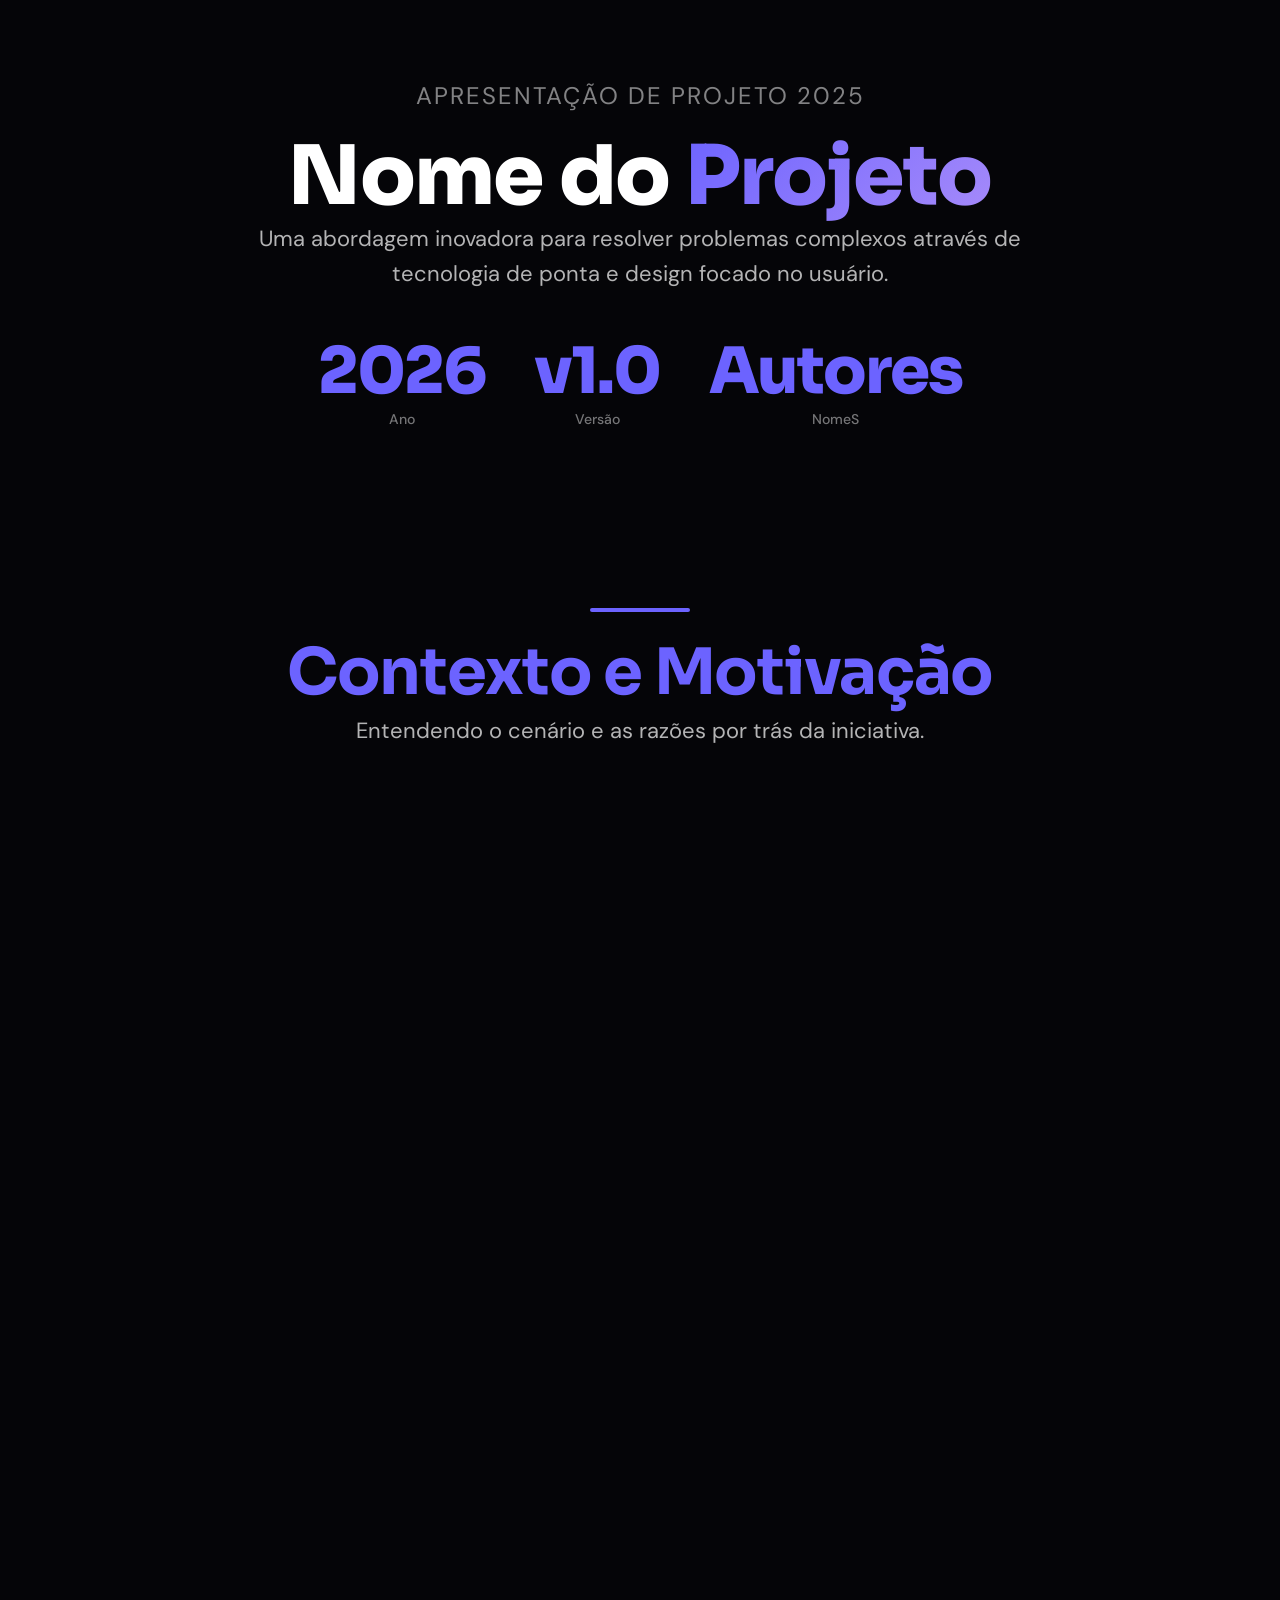
==== bus-tracker-bh/docs/apresentacao.html @ e1074e04 "Create presentation.html for 2025 project Add a presentation HTML file for the 2025 project, includi" ====
<!DOCTYPE html>
<html lang="pt-PT">
<head>
    <meta charset="UTF-8">
    <meta name="viewport" content="width=device-width, initial-scale=1.0">
    <title>Apresentação de Projeto 2025</title>
    
    <!-- Fontes -->
    <link rel="preconnect" href="https://fonts.googleapis.com">
    <link rel="preconnect" href="https://fonts.gstatic.com" crossorigin>
    <link href="https://fonts.googleapis.com/css2?family=Sora:wght@400;600;700;800&family=DM+Sans:wght@400;500;600&display=swap" rel="stylesheet">
    
    <!-- Ícones (Substituindo Lucide por FontAwesome para a versão estática) -->
    <link rel="stylesheet" href="https://cdnjs.cloudflare.com/ajax/libs/font-awesome/6.4.0/css/all.min.css">
    
    <!-- Reveal.js CSS -->
    <link rel="stylesheet" href="https://cdnjs.cloudflare.com/ajax/libs/reveal.js/4.3.1/reset.min.css">
    <link rel="stylesheet" href="https://cdnjs.cloudflare.com/ajax/libs/reveal.js/4.3.1/reveal.min.css">

    <style>
        /* ---- RESET E BASE ---- */
        * { box-sizing: border-box; margin: 0; padding: 0; }
        html, body { width: 100%; height: 100%; background: #050508; overflow: hidden; }

        /* ---- REVEAL.JS OVERRIDES ---- */
        .reveal-viewport { background: #050508; }
        .reveal .slides { font-family: 'DM Sans', sans-serif; }
        .reveal h1, .reveal h2, .reveal h3 { font-family: 'Sora', sans-serif; text-transform: none; letter-spacing: -0.02em; margin: 0; }
        .reveal .progress { color: #6c63ff; height: 4px; }
        .reveal .controls { color: #6c63ff; }
        .reveal .slide-number { font-family: 'DM Sans', sans-serif; font-size: 14px; background: transparent; color: rgba(255,255,255,0.5); bottom: 24px; right: 28px; }

        /* ---- SLIDE BASE ---- */
        .slide-base {
            width: 100%; height: 100%; display: flex; flex-direction: column;
            justify-content: center; align-items: flex-start; padding: 80px 100px;
            position: relative; overflow: hidden; text-align: left;
        }
        .slide-base.centered { align-items: center; text-align: center; }

        /* Background overlays */
        .slide-overlay {
            position: absolute; inset: 0; width: 100%; height: 100%;
            background: linear-gradient(135deg, rgba(10,10,15,0.95) 0%, rgba(10,10,15,0.7) 100%);
            z-index: -1;
        }

        /* Formas decorativas */
        .shape-circle { position: absolute; border-radius: 50%; pointer-events: none; }

        /* ---- TIPOGRAFIA ---- */
        .slide-tag {
            display: inline-block; font-family: 'DM Sans', sans-serif; font-size: 13px; font-weight: 600;
            letter-spacing: 0.12em; text-transform: uppercase; color: #6c63ff;
            background: rgba(108, 99, 255, 0.12); border: 1px solid rgba(108, 99, 255, 0.3);
            padding: 6px 16px; border-radius: 100px; margin-bottom: 28px;
        }
        .subtitle { font-size: 24px; color: rgba(255, 255, 255, 0.5); letter-spacing: 2px; text-transform: uppercase; margin-bottom: 20px; }
        .slide-h1 { font-size: clamp(52px, 7vw, 82px); font-weight: 800; line-height: 1.1; color: #ffffff; margin-bottom: 24px; }
        .slide-h2 { font-size: 48px; font-weight: 700; color: #ffffff; margin-bottom: 30px; border-left: 6px solid #6c63ff; padding-left: 20px; }
        .slide-h2.center { border-left: none; padding-left: 0; text-align: center; font-size: 64px; color: #6c63ff; }
        .slide-body { font-size: clamp(18px, 2vw, 22px); font-weight: 400; line-height: 1.6; color: rgba(255, 255, 255, 0.7); max-width: 800px; }
        
        .accent { color: #6c63ff; }
        .accent-alert { color: #ff4d4d; }
        .accent-gradient {
            background: linear-gradient(135deg, #6c63ff 0%, #a78bfa 100%);
            -webkit-background-clip: text; -webkit-text-fill-color: transparent; background-clip: text;
        }

        .slide-divider { width: 100px; height: 4px; background: #6c63ff; border-radius: 2px; margin: 20px auto; }

        /* ---- LAYOUTS ---- */
        .two-col { display: grid; grid-template-columns: 1fr 1fr; gap: 60px; width: 100%; align-items: center; }
        .image-wrapper { width: 100%; height: 400px; border-radius: 12px; overflow: hidden; border: 1px solid rgba(108, 99, 255, 0.2); }
        .image-wrapper img { width: 100%; height: 100%; object-fit: cover; }

        .tiled-content { display: grid; grid-template-columns: repeat(3, 1fr); gap: 30px; width: 100%; margin-top: 20px; }
        .tile { background: rgba(255, 255, 255, 0.05); padding: 40px 30px; border-radius: 16px; border: 1px solid rgba(255, 255, 255, 0.1); transition: 0.3s; }
        .tile-icon { color: #6c63ff; font-size: 40px; margin-bottom: 20px; display: block; }
        .tile h3 { font-size: 24px; margin-bottom: 15px; color: #fff; }

        .highlight-numbers-layout { display: flex; justify-content: space-around; text-align: center; width: 100%; margin-top: 40px; }
        .number-box { flex: 1; }
        .number-box .number { font-family: 'Sora', sans-serif; font-size: 90px; font-weight: 800; color: #6c63ff; line-height: 1; display: block; }
        .number-box .label { font-size: 18px; color: rgba(255, 255, 255, 0.5); text-transform: uppercase; margin-top: 10px; font-weight: 600; display: block; }

        .timeline-layout { display: flex; justify-content: space-between; position: relative; padding-top: 50px; width: 100%; margin-top: 40px; }
        .timeline-line { position: absolute; top: 75px; left: 0; width: 100%; height: 2px; background: rgba(108, 99, 255, 0.3); }
        .timeline-item { flex: 1; text-align: center; position: relative; }
        .timeline-item::before { content: ''; width: 16px; height: 16px; background: #6c63ff; border-radius: 50%; position: absolute; top: 18px; left: 50%; transform: translateX(-50%); z-index: 2; }
        .timeline-item h3 { color: #6c63ff; margin-bottom: 30px; font-size: 22px; }

        .bullet-list { list-style: none; margin-top: 30px; padding: 0; }
        .bullet-list li { position: relative; padding-left: 35px; margin-bottom: 20px; font-size: 20px; color: rgba(255, 255, 255, 0.7); }
        .bullet-list li::before { content: '→'; position: absolute; left: 0; color: #6c63ff; font-weight: bold; }

        .stats-row { display: flex; gap: 48px; margin-top: 48px; }
        .stat-item { display: flex; flex-direction: column; }
        .stat-number { font-family: 'Sora', sans-serif; font-size: clamp(36px, 5vw, 64px); font-weight: 800; letter-spacing: -0.03em; color: #6c63ff; line-height: 1; }
        .stat-label { font-size: clamp(13px, 1.1vw, 15px); color: rgba(255,255,255,0.45); margin-top: 6px; font-weight: 500; }
        
        .cta-pill { margin-top: 40px; display: inline-flex; align-items: center; gap: 10px; background: rgba(108, 99, 255, 0.15); border: 1px solid rgba(108, 99, 255, 0.4); border-radius: 100px; padding: 14px 32px; font-family: 'DM Sans', sans-serif; font-size: 16px; font-weight: 600; color: #a78bfa; }
    </style>
</head>
<body>

    <div class="reveal">
        <div class="slides">

            <!-- SLIDE 1: Capa -->
            <section data-background-image="http://googleusercontent.com/image_collection/image_retrieval/15616357891857481073">
                <div class="slide-overlay"></div>
                <div class="slide-base centered">
                    <p class="subtitle">Apresentação de Projeto 2025</p>
                    <h1 class="slide-h1">
                        Nome do <span class="accent-gradient">Projeto</span>
                    </h1>
                    <p class="slide-body" style="text-align: center;">
                        Uma abordagem inovadora para resolver problemas complexos através de tecnologia de ponta e design focado no usuário.
                    </p>
                    <div class="stats-row">
                        <div class="stat-item">
                            <span class="stat-number">2026</span>
                            <span class="stat-label">Ano</span>
                        </div>
                        <div class="stat-item">
                            <span class="stat-number">v1.0</span>
                            <span class="stat-label">Versão</span>
                        </div>
                        <div class="stat-item">
                            <span class="stat-number">Autores</span>
                            <span class="stat-label">NomeS</span>
                        </div>
                    </div>
                </div>
            </section>

            <!-- SLIDE 2: Título de Seção -->
            <section data-background-color="#0a0a0f">
                <div class="slide-base centered">
                    <div class="slide-divider"></div>
                    <h2 class="slide-h2 center">Contexto e Motivação</h2>
                    <p class="slide-body" style="text-align: center;">
                        Entendendo o cenário e as razões por trás da iniciativa.
                    </p>
                </div>
            </section>

            <!-- SLIDE 3: O Cenário Atual -->
            <section data-background-color="#0a0a0f">
                <div class="slide-base">
                    <h2 class="slide-h2">O Cenário Atual</h2>
                    <div class="two-col">
                        <div>
                            <h3 class="accent" style="font-size: 28px; margin-bottom: 15px;">Mercado e Oportunidade</h3>
                            <p class="slide-body">
                                Descreva o ambiente em que o projeto surgiu. O que motivou a criação? Qual é o mercado ou ambiente inserido?
                            </p>
                            <ul class="bullet-list">
                                <li>Ambiente de alta competitividade</li>
                                <li>Necessidade de agilidade processual</li>
                                <li>Lacunas em soluções existentes</li>
                            </ul>
                        </div>
                        <div class="image-wrapper">
                            <img src="http://googleusercontent.com/image_collection/image_retrieval/17306788345198301083" alt="Cenário de Negócios" />
                        </div>
                    </div>
                </div>
            </section>

            <!-- SLIDE 4: Título de Seção (O Desafio) -->
            <section data-background-color="#0a0a0f">
                <div class="slide-base centered">
                    <div class="slide-divider" style="background: #ff4d4d;"></div>
                    <h2 class="slide-h2 center accent-alert">O Desafio</h2>
                    <p class="slide-body" style="text-align: center;">
                        Identificando as dores e obstáculos que impedem o progresso.
                    </p>
                </div>
            </section>

            <!-- SLIDE 5: Dores -->
            <section data-background-color="#0a0a0f">
                <div class="slide-base">
                    <h2 class="slide-h2">Principais Dores</h2>
                    <div class="tiled-content">
                        <div class="tile">
                            <i class="fa-solid fa-triangle-exclamation tile-icon"></i>
                            <h3>Dor Crítica 01</h3>
                            <p class="slide-body" style="font-size: 16px;">Descreva a primeira dor ou dificuldade que o projeto endereça de forma prioritária.</p>
                        </div>
                        <div class="tile">
                            <i class="fa-solid fa-clock tile-icon"></i>
                            <h3>Dor de Eficiência</h3>
                            <p class="slide-body" style="font-size: 16px;">A segunda dor relevante, focada em tempo ou recursos desperdiçados no processo antigo.</p>
                        </div>
                        <div class="tile">
                            <i class="fa-solid fa-ban tile-icon"></i>
                            <h3>Limitação Operacional</h3>
                            <p class="slide-body" style="font-size: 16px;">Descreva a terceira limitação técnica ou operacional que motivou a nova solução.</p>
                        </div>
                    </div>
                </div>
            </section>

            <!-- SLIDE 6: Solução (Split Screen) -->
            <section data-background-color="#0a0a0f">
                <div class="slide-base" style="padding: 0;">
                    <div class="two-col" style="gap: 0; height: 100%;">
                        <div style="padding: 80px;">
                            <h2 class="slide-h2">Nossa Solução</h2>
                            <h3 class="accent" style="font-size: 28px; margin-bottom: 20px;">Como resolvemos o problema?</h3>
                            <p class="slide-body" style="margin-bottom: 20px;">
                                Apresentamos uma arquitetura robusta que integra as melhores práticas de desenvolvimento para garantir performance e escalabilidade.
                            </p>
                            <p class="slide-body">
                                Nosso foco é na experiência do usuário final, removendo atritos e automatizando fluxos complexos de trabalho.
                            </p>
                        </div>
                        <div style="height: 100%; width: 100%;">
                            <img src="http://googleusercontent.com/image_collection/image_retrieval/15306784694281932939" alt="Inovação Digital" style="width: 100%; height: 100%; object-fit: cover;" />
                        </div>
                    </div>
                </div>
            </section>

            <!-- SLIDE 7: Funcionalidades -->
            <section data-background-color="#0a0a0f">
                <div class="slide-base">
                    <h2 class="slide-h2">Funcionalidades Chave</h2>
                    <div class="tiled-content">
                        <div class="tile">
                            <i class="fa-solid fa-bolt tile-icon"></i>
                            <h3>Performance</h3>
                            <p class="slide-body" style="font-size: 16px;">Processamento em tempo real com baixa latência para decisões rápidas.</p>
                        </div>
                        <div class="tile">
                            <i class="fa-solid fa-shield-halved tile-icon"></i>
                            <h3>Segurança</h3>
                            <p class="slide-body" style="font-size: 16px;">Criptografia de ponta a ponta e conformidade com normas globais.</p>
                        </div>
                        <div class="tile">
                            <i class="fa-solid fa-layer-group tile-icon"></i>
                            <h3>Escalabilidade</h3>
                            <p class="slide-body" style="font-size: 16px;">Infraestrutura pronta para crescer conforme a demanda do negócio.</p>
                        </div>
                    </div>
                </div>
            </section>

            <!-- SLIDE 8: Resultados Título -->
            <section data-background-image="http://googleusercontent.com/image_collection/image_retrieval/1419515291626261271">
                <div class="slide-overlay"></div>
                <div class="slide-base centered">
                    <div class="slide-divider"></div>
                    <h2 class="slide-h2 center">Resultados Alcançados</h2>
                    <p class="slide-body" style="text-align: center;">
                        Impacto real medido após a implementação da solução.
                    </p>
                </div>
            </section>


            <!-- SLIDE 10: Título Roadmap -->
            <section data-background-color="#0a0a0f">
                <div class="slide-base centered">
                    <div class="slide-divider"></div>
                    <h2 class="slide-h2 center">Roadmap Estratégico</h2>
                    <p class="slide-body" style="text-align: center;">
                        Visão de futuro e próximos passos de desenvolvimento.
                    </p>
                </div>
            </section>

            <!-- SLIDE 11: Timeline -->
            <section data-background-color="#0a0a0f">
                <div class="slide-base">
                    <h2 class="slide-h2">Próximos Passos</h2>
                    <div class="timeline-layout">
                        <div class="timeline-line"></div>
                        <div class="timeline-item">
                            <h3>Fase 1</h3>
                            <p class="slide-body" style="font-size: 16px;">Entrega prioritária e validação de MVP.</p>
                        </div>
                        <div class="timeline-item">
                            <h3>Fase 2</h3>
                            <p class="slide-body" style="font-size: 16px;">Segunda melhoria e expansão de recursos.</p>
                        </div>
                        <div class="timeline-item">
                            <h3>Fase 3</h3>
                            <p class="slide-body" style="font-size: 16px;">Funcionalidades futuras e integrações.</p>
                        </div>
                        <div class="timeline-item">
                            <h3>Fase 4</h3>
                            <p class="slide-body" style="font-size: 16px;">Meta de longo prazo e escala global.</p>
                        </div>
                    </div>
                </div>
            </section>

            <!-- SLIDE 12: Encerramento -->
            <section data-background-color="#0a0a0f">
                <div class="slide-base centered">
                    <h2 class="slide-h2 center" style="font-size: 80px; margin-bottom: 20px;">
                        Vamos <span class="accent">Conversar?</span>
                    </h2>
                    <p class="slide-body" style="text-align: center;">
                        Obrigado pela atenção. Aberto a perguntas e colaborações.
                    </p>
                    <div style="display: flex; gap: 30px; margin-top: 40px; color: #6c63ff; font-weight: 600; font-size: 20px;">
                        <div style="display: flex; align-items: center; gap: 10px;">
                            <i class="fa-solid fa-envelope"></i> emaildecadaumdogrupo@assasas
                        </div>
                        <div style="display: flex; align-items: center; gap: 10px;">
                            <i class="fa-solid fa-globe"></i> repdogit
                        </div>
                    </div>
                </div>
            </section>

        </div>
    </div>

    <!-- Reveal.js JS -->
    <script src="https://cdnjs.cloudflare.com/ajax/libs/reveal.js/4.3.1/reveal.min.js"></script>
    <script>
        Reveal.initialize({
            hash: true,
            history: true,
            transition: 'fade',
            transitionSpeed: 'default',
            backgroundTransition: 'fade',
            controls: true,
            controlsTutorial: false,
            progress: true,
            slideNumber: true,
            center: false,
            width: 1280,
            height: 720,
            margin: 0,
            minScale: 0.2,
            maxScale: 2.0
        });
    </script>
</body>
</html>
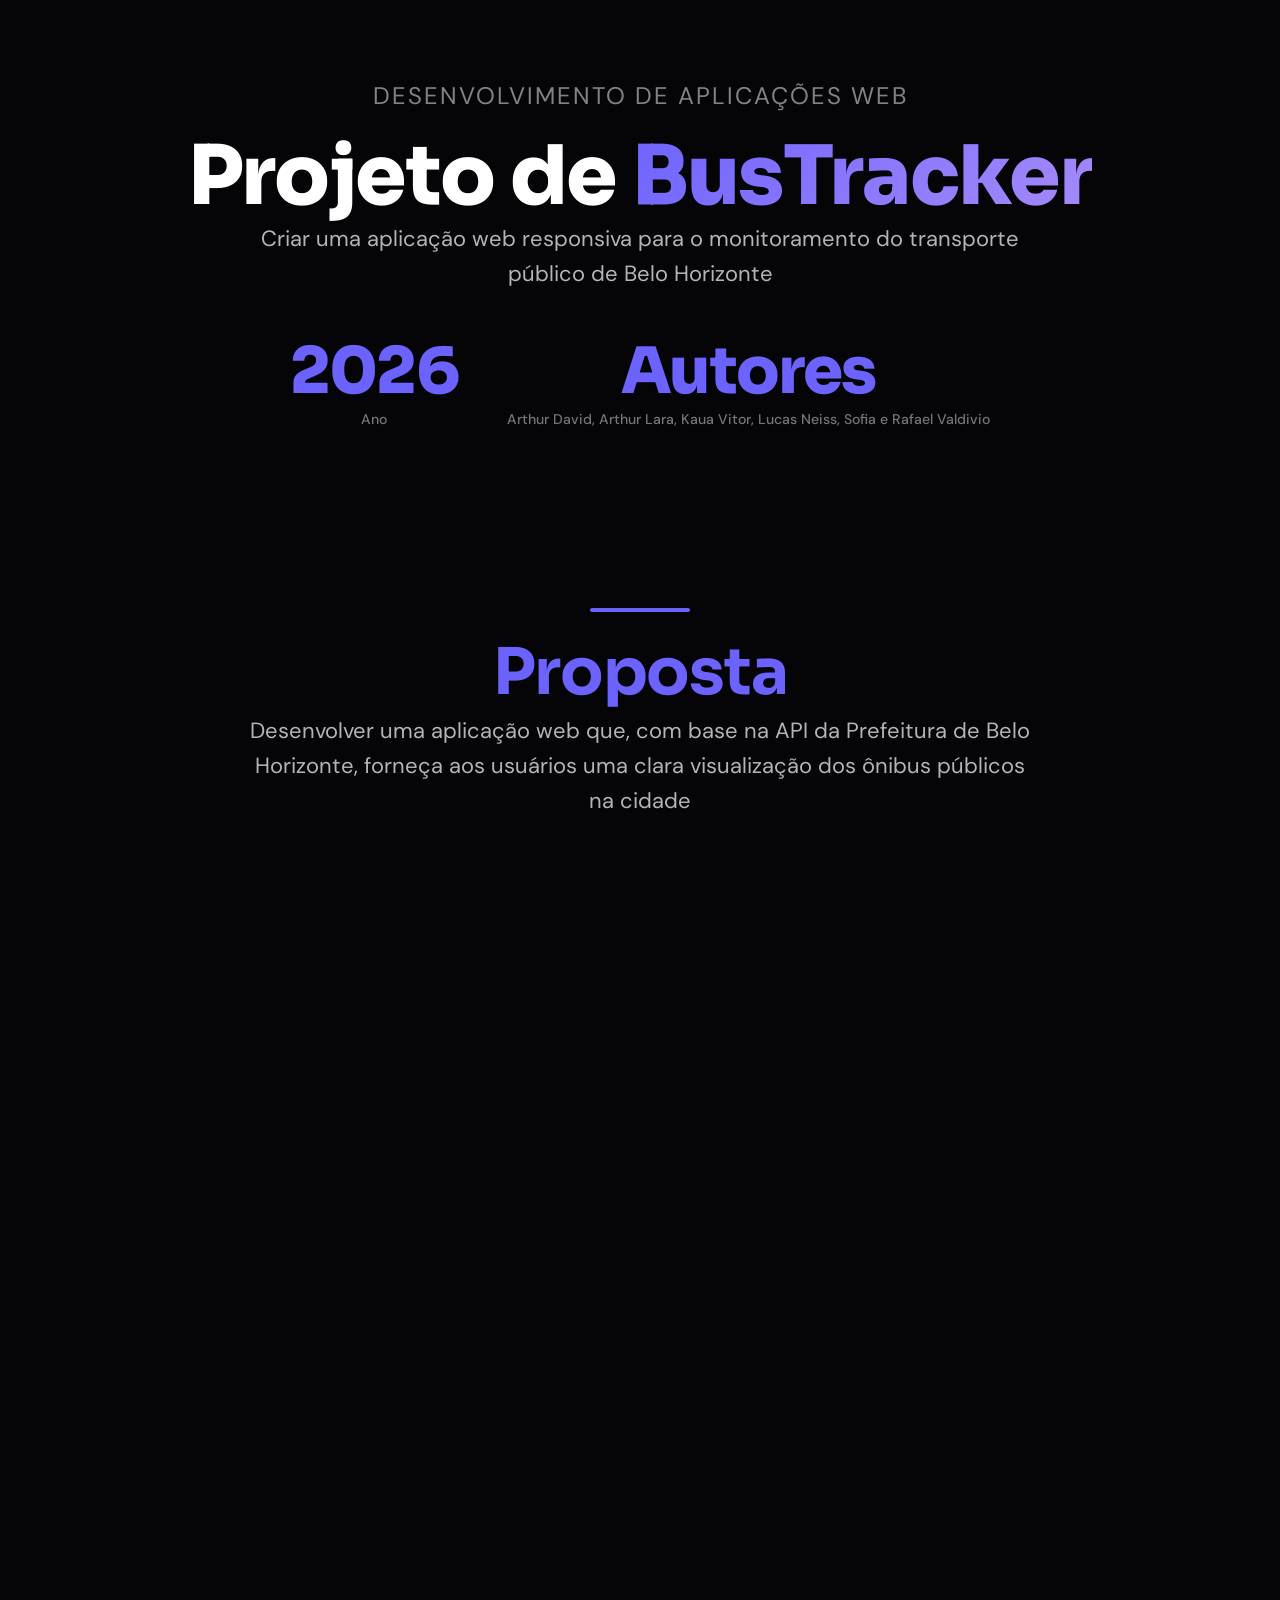
==== commit b78dbc6b: "Adição dos slides em HTML" ====
--- a/bus-tracker-bh/docs/apresentacao.html
+++ b/bus-tracker-bh/docs/apresentacao.html
@@ -112,12 +112,12 @@
             <section data-background-image="http://googleusercontent.com/image_collection/image_retrieval/15616357891857481073">
                 <div class="slide-overlay"></div>
                 <div class="slide-base centered">
-                    <p class="subtitle">Apresentação de Projeto 2025</p>
+                    <p class="subtitle">Desenvolvimento de Aplicações Web</p>
                     <h1 class="slide-h1">
-                        Nome do <span class="accent-gradient">Projeto</span>
+                        Projeto de <span class="accent-gradient">BusTracker</span>
                     </h1>
                     <p class="slide-body" style="text-align: center;">
-                        Uma abordagem inovadora para resolver problemas complexos através de tecnologia de ponta e design focado no usuário.
+                        Criar uma aplicação web responsiva para o monitoramento do transporte público de Belo Horizonte
                     </p>
                     <div class="stats-row">
                         <div class="stat-item">
@@ -125,12 +125,8 @@
                             <span class="stat-label">Ano</span>
                         </div>
                         <div class="stat-item">
-                            <span class="stat-number">v1.0</span>
-                            <span class="stat-label">Versão</span>
-                        </div>
-                        <div class="stat-item">
                             <span class="stat-number">Autores</span>
-                            <span class="stat-label">NomeS</span>
+                            <span class="stat-label">Arthur David, Arthur Lara, Kaua Vitor, Lucas Neiss, Sofia e Rafael Valdivio</span>
                         </div>
                     </div>
                 </div>
@@ -140,9 +136,9 @@
             <section data-background-color="#0a0a0f">
                 <div class="slide-base centered">
                     <div class="slide-divider"></div>
-                    <h2 class="slide-h2 center">Contexto e Motivação</h2>
-                    <p class="slide-body" style="text-align: center;">
-                        Entendendo o cenário e as razões por trás da iniciativa.
+                    <h2 class="slide-h2 center">Proposta</h2>
+                    <p class="slide-body" style="text-align: center;">
+                        Desenvolver uma aplicação web que, com base na API da Prefeitura de Belo Horizonte, forneça aos usuários uma clara visualização dos ônibus públicos na cidade
                     </p>
                 </div>
             </section>
@@ -150,21 +146,22 @@
             <!-- SLIDE 3: O Cenário Atual -->
             <section data-background-color="#0a0a0f">
                 <div class="slide-base">
-                    <h2 class="slide-h2">O Cenário Atual</h2>
+                    <h2 class="slide-h2">Sobre o projeto</h2>
                     <div class="two-col">
                         <div>
-                            <h3 class="accent" style="font-size: 28px; margin-bottom: 15px;">Mercado e Oportunidade</h3>
+                            <h3 class="accent" style="font-size: 28px; margin-bottom: 15px;">Requesitos</h3>
                             <p class="slide-body">
-                                Descreva o ambiente em que o projeto surgiu. O que motivou a criação? Qual é o mercado ou ambiente inserido?
+                                Para a implementação da página web, várias demandas foram requeridas
                             </p>
                             <ul class="bullet-list">
-                                <li>Ambiente de alta competitividade</li>
-                                <li>Necessidade de agilidade processual</li>
-                                <li>Lacunas em soluções existentes</li>
+                                <li>Filtragem por linha</li>
+                                <li>Marcação de ponto mais próximo</li>
+                                <li>Utilização de frameworks (Bootstrap) e bibliotecas(Leaflet)</li>
+                                <li>Adaptabilidade a difentes telas</li>
                             </ul>
                         </div>
                         <div class="image-wrapper">
-                            <img src="http://googleusercontent.com/image_collection/image_retrieval/17306788345198301083" alt="Cenário de Negócios" />
+                            <img src="https://upload.wikimedia.org/wikipedia/commons/thumb/b/b2/Bootstrap_logo.svg/1280px-Bootstrap_logo.svg.png" alt="Cenário de Negócios" />
                         </div>
                     </div>
                 </div>
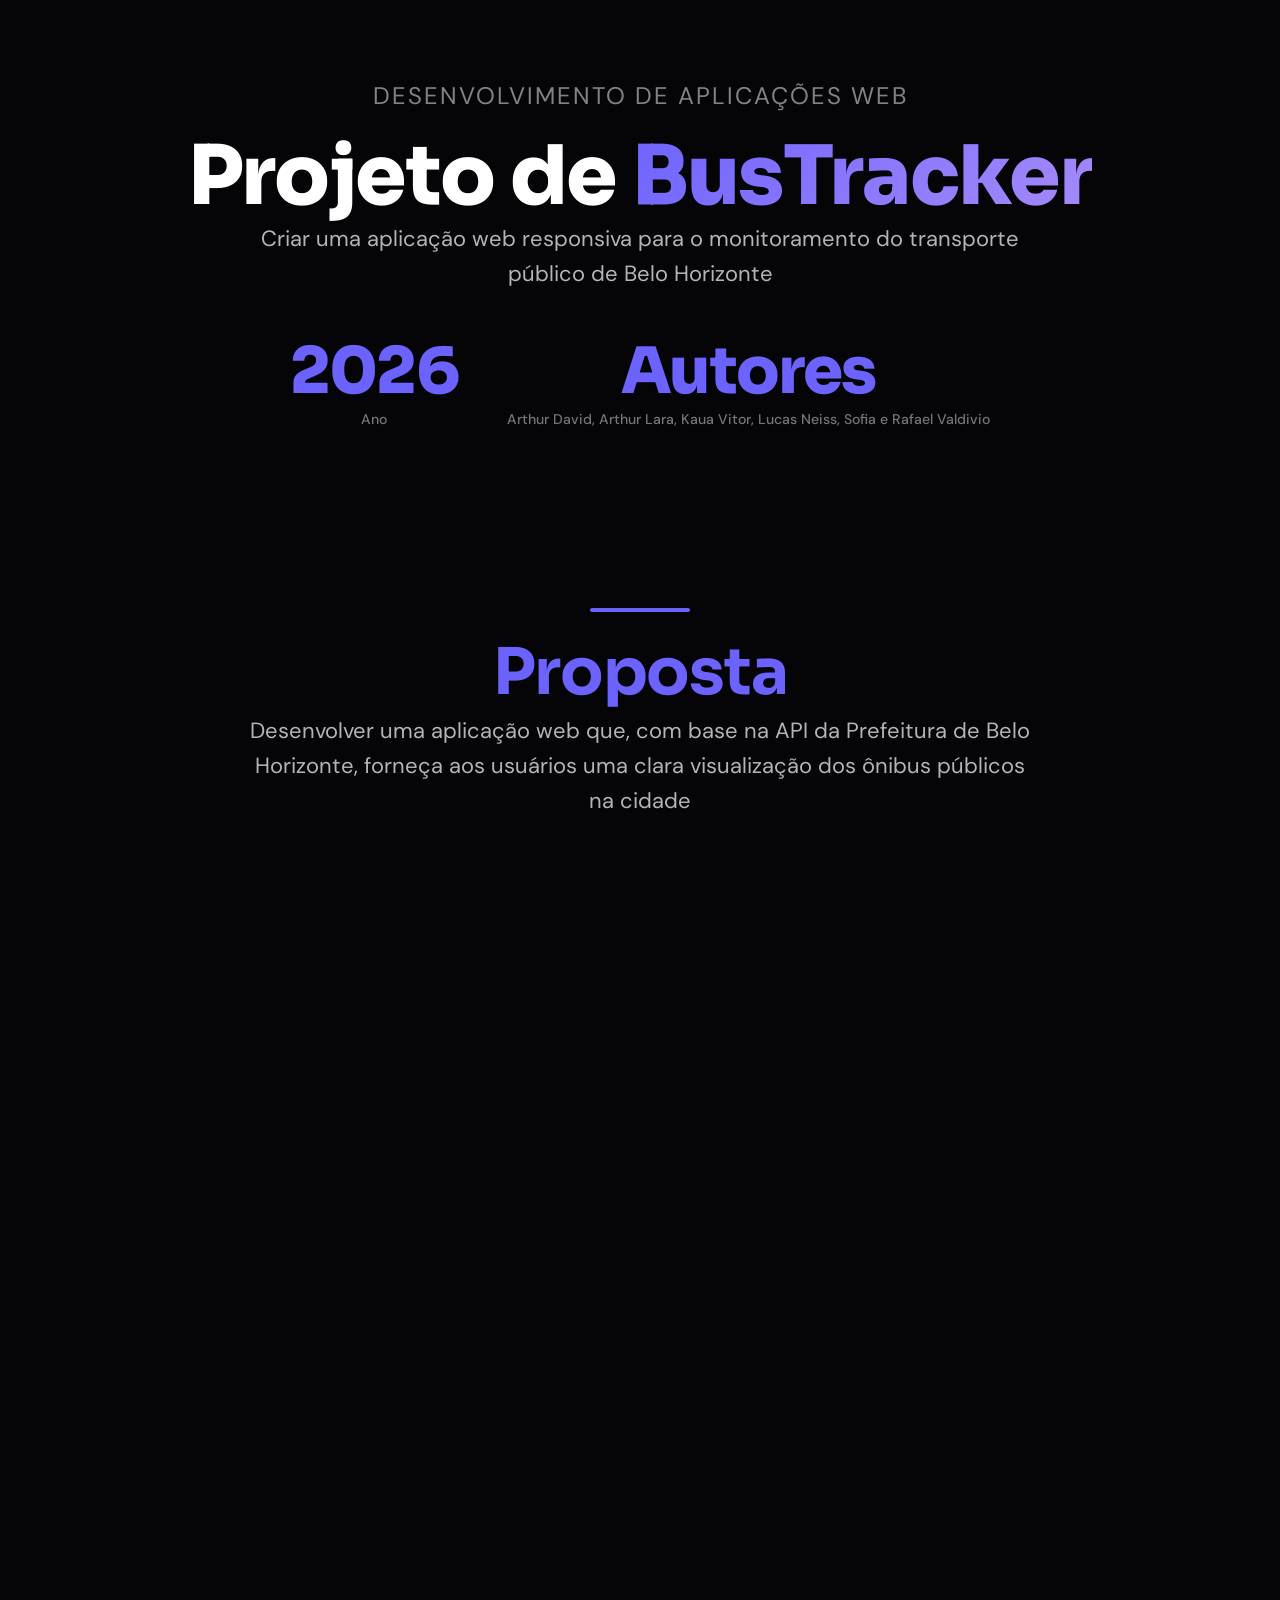
==== commit 3d2ca3ce: "slides 4 a 6" ====
--- a/bus-tracker-bh/docs/apresentacao.html
+++ b/bus-tracker-bh/docs/apresentacao.html
@@ -173,7 +173,7 @@
                     <div class="slide-divider" style="background: #ff4d4d;"></div>
                     <h2 class="slide-h2 center accent-alert">O Desafio</h2>
                     <p class="slide-body" style="text-align: center;">
-                        Identificando as dores e obstáculos que impedem o progresso.
+                        Obstáculos reais enfrentados durante o desenvolvimento do Rastreador de Ônibus de BH.
                     </p>
                 </div>
             </section>
@@ -181,22 +181,22 @@
             <!-- SLIDE 5: Dores -->
             <section data-background-color="#0a0a0f">
                 <div class="slide-base">
-                    <h2 class="slide-h2">Principais Dores</h2>
+                    <h2 class="slide-h2">Principais Dificuldades</h2>
                     <div class="tiled-content">
                         <div class="tile">
-                            <i class="fa-solid fa-triangle-exclamation tile-icon"></i>
-                            <h3>Dor Crítica 01</h3>
-                            <p class="slide-body" style="font-size: 16px;">Descreva a primeira dor ou dificuldade que o projeto endereça de forma prioritária.</p>
-                        </div>
-                        <div class="tile">
-                            <i class="fa-solid fa-clock tile-icon"></i>
-                            <h3>Dor de Eficiência</h3>
-                            <p class="slide-body" style="font-size: 16px;">A segunda dor relevante, focada em tempo ou recursos desperdiçados no processo antigo.</p>
-                        </div>
-                        <div class="tile">
-                            <i class="fa-solid fa-ban tile-icon"></i>
-                            <h3>Limitação Operacional</h3>
-                            <p class="slide-body" style="font-size: 16px;">Descreva a terceira limitação técnica ou operacional que motivou a nova solução.</p>
+                            <i class="fa-solid fa-shield-halved tile-icon"></i>
+                            <h3>Bloqueio de CORS & Rede</h3>
+                            <p class="slide-body" style="font-size: 16px;">A API pública bloqueia requisições externas diretas com erro de CORS. Proxies públicos da internet falharam por timeout ou instabilidade, inviabilizando o consumo direto pelo navegador na rede escolar.</p>
+                        </div>
+                        <div class="tile">
+                            <i class="fa-solid fa-code-branch tile-icon"></i>
+                            <h3>Ambiguidade de Siglas</h3>
+                            <p class="slide-body" style="font-size: 16px;">A API carecia de documentação clara. Chaves como <code>EV</code> (Empresa) causavam colisão de dados, ocultando os veículos. Foi necessário decodificar que <code>NV</code> identificava o veículo físico e <code>NL</code> a linha real para o cruzamento com os CSVs.</p>
+                        </div>
+                        <div class="tile">
+                            <i class="fa-solid fa-map-pin tile-icon"></i>
+                            <h3>Conversão de Coordenadas UTM</h3>
+                            <p class="slide-body" style="font-size: 16px;">As paradas de ônibus nos arquivos locais estavam no formato <code>POINT(X Y)</code> sob a projeção UTM SIRGAS 2000 — incompatível com mapas web. Foi preciso integrar a biblioteca Proj4js para convertê-las em Lat/Lng em tempo real.</p>
                         </div>
                     </div>
                 </div>
@@ -210,10 +210,10 @@
                             <h2 class="slide-h2">Nossa Solução</h2>
                             <h3 class="accent" style="font-size: 28px; margin-bottom: 20px;">Como resolvemos o problema?</h3>
                             <p class="slide-body" style="margin-bottom: 20px;">
-                                Apresentamos uma arquitetura robusta que integra as melhores práticas de desenvolvimento para garantir performance e escalabilidade.
+                                <strong>Arquitetura Híbrida Inteligente:</strong> Desenvolvemos um servidor Proxy leve em Node.js customizado para rodar localmente. Ele intercepta as requisições, contorna o bloqueio de CORS da BHTRANS e entrega os dados limpos e validados para o mapa.
                             </p>
                             <p class="slide-body">
-                                Nosso foco é na experiência do usuário final, removendo atritos e automatizando fluxos complexos de trabalho.
+                                <strong>Processamento em Memória:</strong> O front-end faz uso de coleções do tipo <code>Map</code> para indexação instantânea dos CSVs e implementa uma lógica inteligente de <em>Linha Base</em>, permitindo isolar no mapa uma linha específica e todas as suas sub-linhas (ex: agrupar 67-01 e 67-02 ao pesquisar por "67").
                             </p>
                         </div>
                         <div style="height: 100%; width: 100%;">
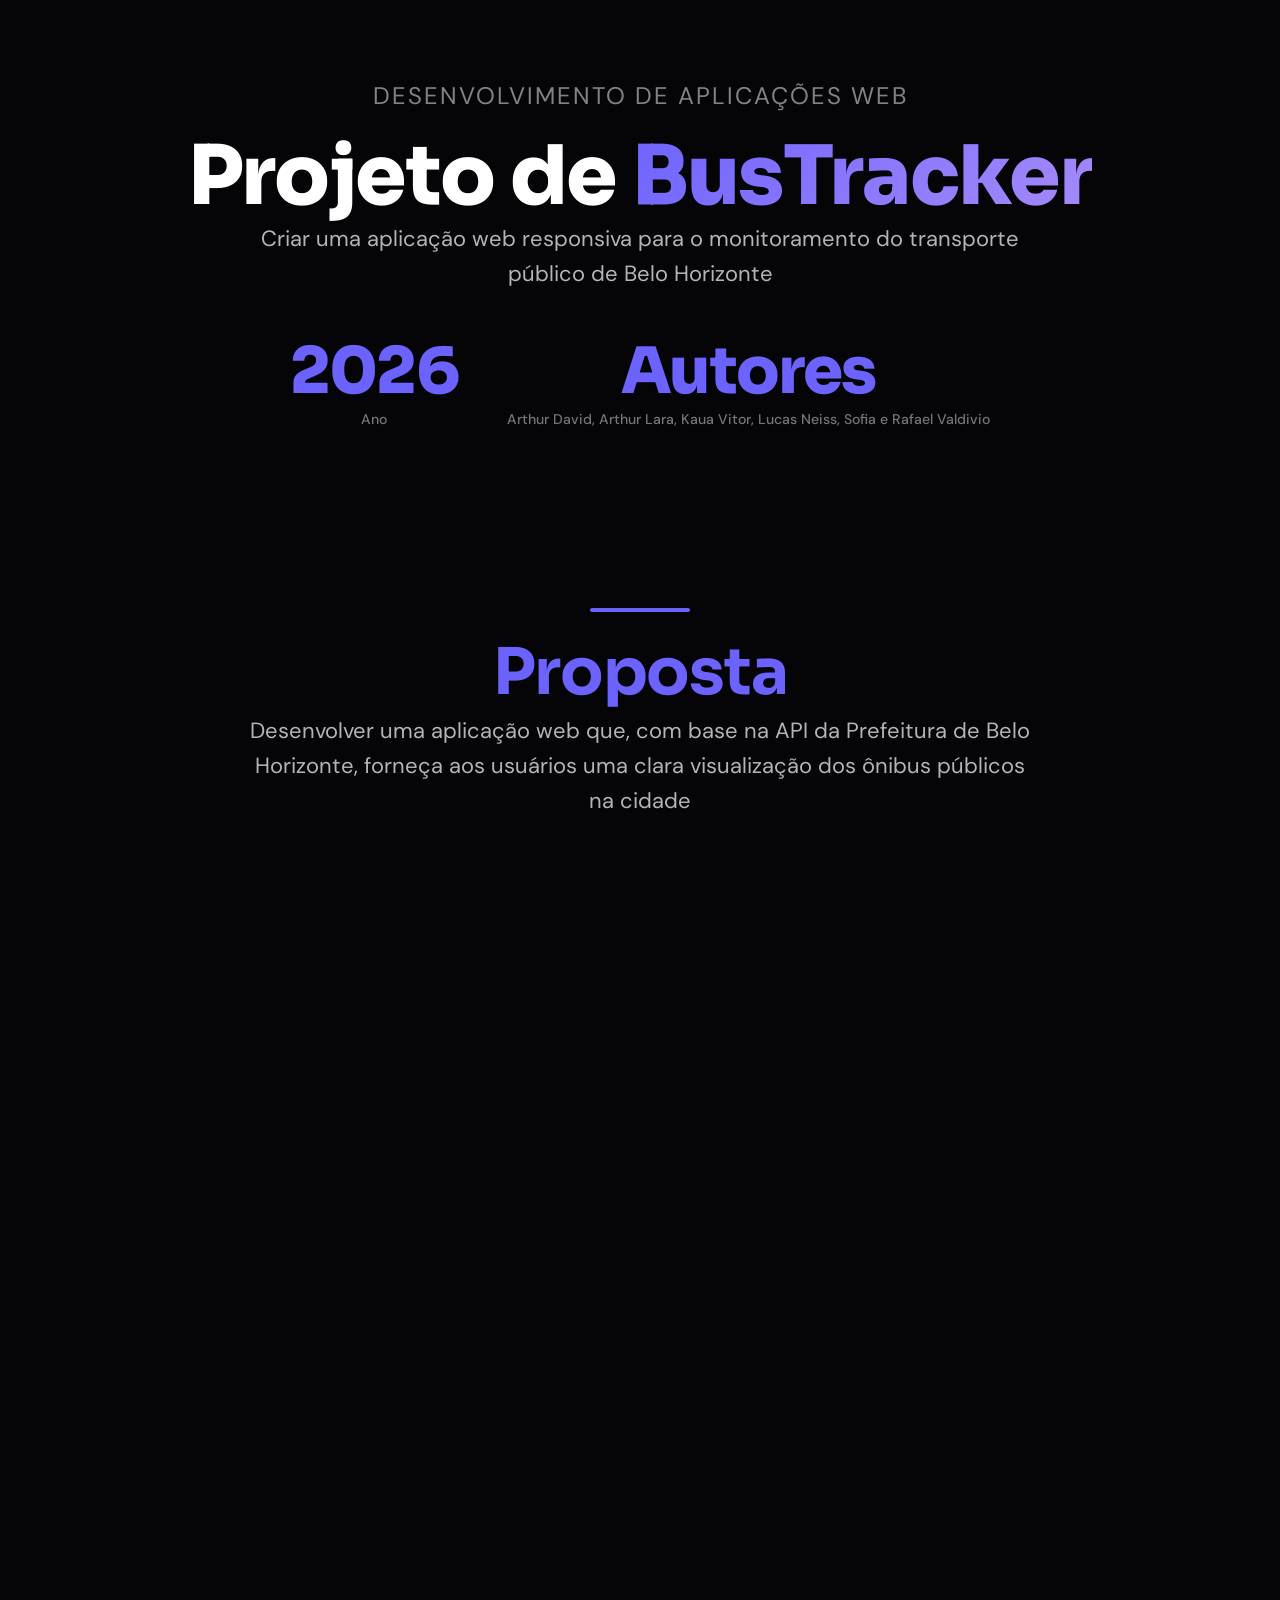
==== commit c2f82de9: "Update apresentacao.html" ====
--- a/bus-tracker-bh/docs/apresentacao.html
+++ b/bus-tracker-bh/docs/apresentacao.html
@@ -225,27 +225,33 @@
 
             <!-- SLIDE 7: Funcionalidades -->
             <section data-background-color="#0a0a0f">
-                <div class="slide-base">
-                    <h2 class="slide-h2">Funcionalidades Chave</h2>
-                    <div class="tiled-content">
-                        <div class="tile">
-                            <i class="fa-solid fa-bolt tile-icon"></i>
-                            <h3>Performance</h3>
-                            <p class="slide-body" style="font-size: 16px;">Processamento em tempo real com baixa latência para decisões rápidas.</p>
-                        </div>
-                        <div class="tile">
-                            <i class="fa-solid fa-shield-halved tile-icon"></i>
-                            <h3>Segurança</h3>
-                            <p class="slide-body" style="font-size: 16px;">Criptografia de ponta a ponta e conformidade com normas globais.</p>
-                        </div>
-                        <div class="tile">
-                            <i class="fa-solid fa-layer-group tile-icon"></i>
-                            <h3>Escalabilidade</h3>
-                            <p class="slide-body" style="font-size: 16px;">Infraestrutura pronta para crescer conforme a demanda do negócio.</p>
-                        </div>
-                    </div>
-                </div>
-            </section>
+                            <div class="slide-base">
+                                <h2 class="slide-h2">Como o Sistema Funciona</h2>
+                                <div class="tiled-content">
+                                    <div class="tile">
+                                        <i class="fa-solid fa-map-location-dot tile-icon"></i>
+                                        <h3>Mapa Interativo</h3>
+                                        <p class="slide-body" style="font-size: 16px;">
+                                            Mostra todas as paradas e as linhas de ônibus de Belo Horizonte de forma visual e simples na tela.
+                                        </p>
+                                    </div>
+                                    <div class="tile">
+                                        <i class="fa-solid fa-sync-alt tile-icon"></i>
+                                        <h3>Tempo Real</h3>
+                                        <p class="slide-body" style="font-size: 16px;">
+                                            A posição dos ônibus no mapa atualiza automaticamente a cada 20 segundos para mostrar onde eles estão de verdade.
+                                        </p>
+                                    </div>
+                                    <div class="tile">
+                                        <i class="fa-solid fa-location-crosshairs tile-icon"></i>
+                                        <h3>Ponto Mais Próximo</h3>
+                                        <p class="slide-body" style="font-size: 16px;">
+                                            O sistema usa o GPS do seu aparelho para descobrir e destacar na tela qual é a parada de ônibus mais perto de você.
+                                        </p>
+                                    </div>
+                                </div>
+                            </div>
+                        </section>
 
             <!-- SLIDE 8: Resultados Título -->
             <section data-background-image="http://googleusercontent.com/image_collection/image_retrieval/1419515291626261271">
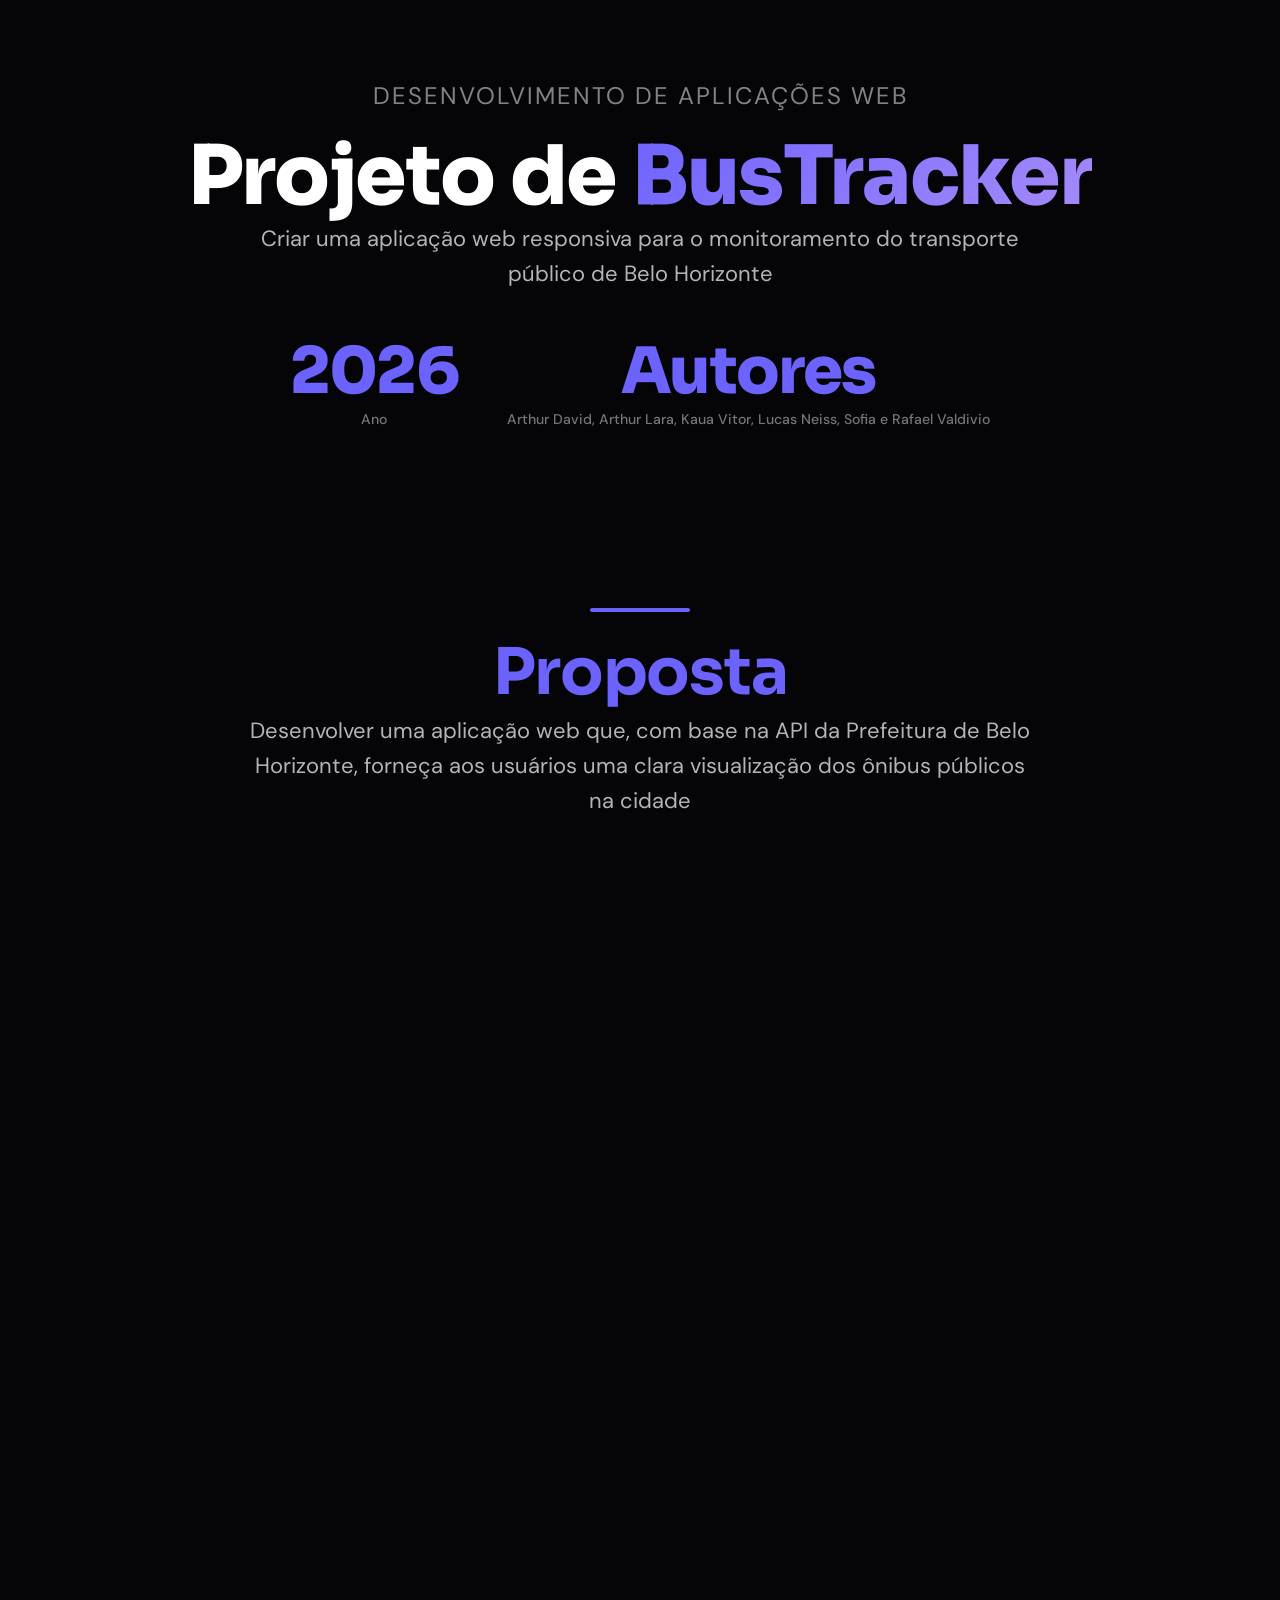
==== commit cc4d2540: "Update presentation slides with project phases" ====
--- a/bus-tracker-bh/docs/apresentacao.html
+++ b/bus-tracker-bh/docs/apresentacao.html
@@ -278,53 +278,68 @@
             </section>
 
             <!-- SLIDE 11: Timeline -->
-            <section data-background-color="#0a0a0f">
-                <div class="slide-base">
-                    <h2 class="slide-h2">Próximos Passos</h2>
-                    <div class="timeline-layout">
-                        <div class="timeline-line"></div>
-                        <div class="timeline-item">
-                            <h3>Fase 1</h3>
-                            <p class="slide-body" style="font-size: 16px;">Entrega prioritária e validação de MVP.</p>
-                        </div>
-                        <div class="timeline-item">
-                            <h3>Fase 2</h3>
-                            <p class="slide-body" style="font-size: 16px;">Segunda melhoria e expansão de recursos.</p>
-                        </div>
-                        <div class="timeline-item">
-                            <h3>Fase 3</h3>
-                            <p class="slide-body" style="font-size: 16px;">Funcionalidades futuras e integrações.</p>
-                        </div>
-                        <div class="timeline-item">
-                            <h3>Fase 4</h3>
-                            <p class="slide-body" style="font-size: 16px;">Meta de longo prazo e escala global.</p>
-                        </div>
-                    </div>
-                </div>
-            </section>
-
-            <!-- SLIDE 12: Encerramento -->
-            <section data-background-color="#0a0a0f">
-                <div class="slide-base centered">
-                    <h2 class="slide-h2 center" style="font-size: 80px; margin-bottom: 20px;">
-                        Vamos <span class="accent">Conversar?</span>
-                    </h2>
-                    <p class="slide-body" style="text-align: center;">
-                        Obrigado pela atenção. Aberto a perguntas e colaborações.
-                    </p>
-                    <div style="display: flex; gap: 30px; margin-top: 40px; color: #6c63ff; font-weight: 600; font-size: 20px;">
-                        <div style="display: flex; align-items: center; gap: 10px;">
-                            <i class="fa-solid fa-envelope"></i> emaildecadaumdogrupo@assasas
-                        </div>
-                        <div style="display: flex; align-items: center; gap: 10px;">
-                            <i class="fa-solid fa-globe"></i> repdogit
-                        </div>
-                    </div>
-                </div>
-            </section>
-
+<section data-background-color="#0a0a0f">
+    <div class="slide-base">
+        <h2 class="slide-h2">Próximos Passos</h2>
+        <div class="timeline-layout">
+            <div class="timeline-line"></div>
+
+            <div class="timeline-item">
+                <h3>Fase 1</h3>
+                <p class="slide-body" style="font-size: 16px;">
+                    Validar os requisitos obrigatórios: mapa, API, filtro por linha, pontos de parada e atualização automática.
+                </p>
+            </div>
+
+            <div class="timeline-item">
+                <h3>Fase 2</h3>
+                <p class="slide-body" style="font-size: 16px;">
+                    Corrigir instabilidades, revisar o código principal e garantir que os dados sejam carregados corretamente.
+                </p>
+            </div>
+
+            <div class="timeline-item">
+                <h3>Fase 3</h3>
+                <p class="slide-body" style="font-size: 16px;">
+                    Melhorar a experiência do usuário, deixando a busca, os avisos e a visualização no celular mais claros.
+                </p>
+            </div>
+
+            <div class="timeline-item">
+                <h3>Fase 4</h3>
+                <p class="slide-body" style="font-size: 16px;">
+                    Organizar a entrega final com documentação, commits no GitHub, vídeo demo e versão responsiva.
+                </p>
+            </div>
         </div>
     </div>
+</section>
+
+           <!-- SLIDE 12: Encerramento -->
+<section data-background-color="#0a0a0f">
+    <div class="slide-base centered">
+        <h2 class="slide-h2 center" style="font-size: 72px; margin-bottom: 20px;">
+            Considerações <span class="accent">Finais</span>
+        </h2>
+
+        <p class="slide-body" style="text-align: center; max-width: 900px;">
+            O BusTracker entrega uma base funcional para acompanhar ônibus em Belo Horizonte,
+            reunindo mapa interativo, dados em tempo real, filtro por linha, pontos de parada
+            e responsividade.
+        </p>
+
+        <p class="slide-body" style="text-align: center; max-width: 900px; margin-top: 24px;">
+            A entrega final também inclui a organização do código no GitHub, os slides,
+            a gravação da demonstração e a explicação da lógica usada no sistema.
+        </p>
+
+        <div style="display: flex; gap: 30px; margin-top: 40px; color: #6c63ff; font-weight: 600; font-size: 20px;">
+            <div style="display: flex; align-items: center; gap: 10px;">
+                <i class="fa-solid fa-globe"></i> github.com/FROGONS/Bustracker
+            </div>
+        </div>
+    </div>
+</section>
 
     <!-- Reveal.js JS -->
     <script src="https://cdnjs.cloudflare.com/ajax/libs/reveal.js/4.3.1/reveal.min.js"></script>
